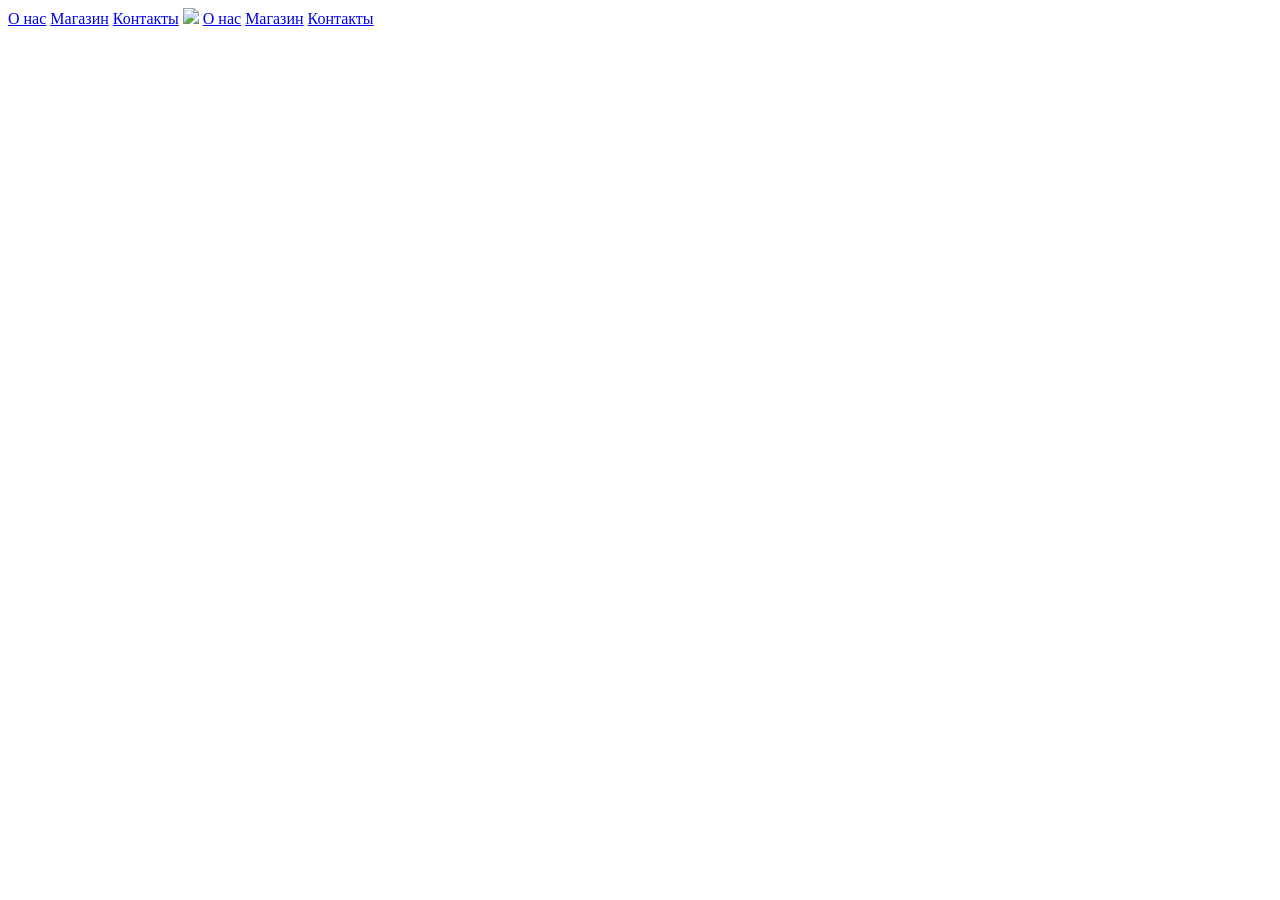
==== public/index.html @ 7486ebce "Create index.html" ====
<!DOCTYPE html><html lang="ru"><head>	<meta charset="UTF-8">	<meta name="viewport" content="width=device-width, initial-scale=1.0">	<title>Document</title>	<link rel="stylesheet", href="/css/main.min.css">	<link rel="preconnect" href="https://fonts.googleapis.com"><link rel="preconnect" href="https://fonts.gstatic.com" crossorigin><link href="https://fonts.googleapis.com/css2?family=Ruda:wght@400..900&display=swap" rel="stylesheet"><link href="https://fonts.googleapis.com/css2?family=Roboto:ital,wght@0,100..900;1,100..900&family=Ruda:wght@400..900&display=swap" rel="stylesheet">	<script src="/js/main.js"></script></head><body>	<header class="header">	<div class="container">		<div class="links_header">					<a href="#" class="header_link1">О нас</a>					<a href="#" class="header_link2">Магазин</a>					<a href="#" class="header_link3">Контакты</a>					<a href=""><picture><source srcset="#" type="image/webp"><img src="#"></picture></a>					<a href="#" class="header_link1">О нас</a>					<a href="#" class="header_link2">Магазин</a>					<a href="#" class="header_link3">Контакты</a>							</div>				</header>	<main class="main">    <div class="contain">            </div></main>    	<footer>    </footer></body></html>
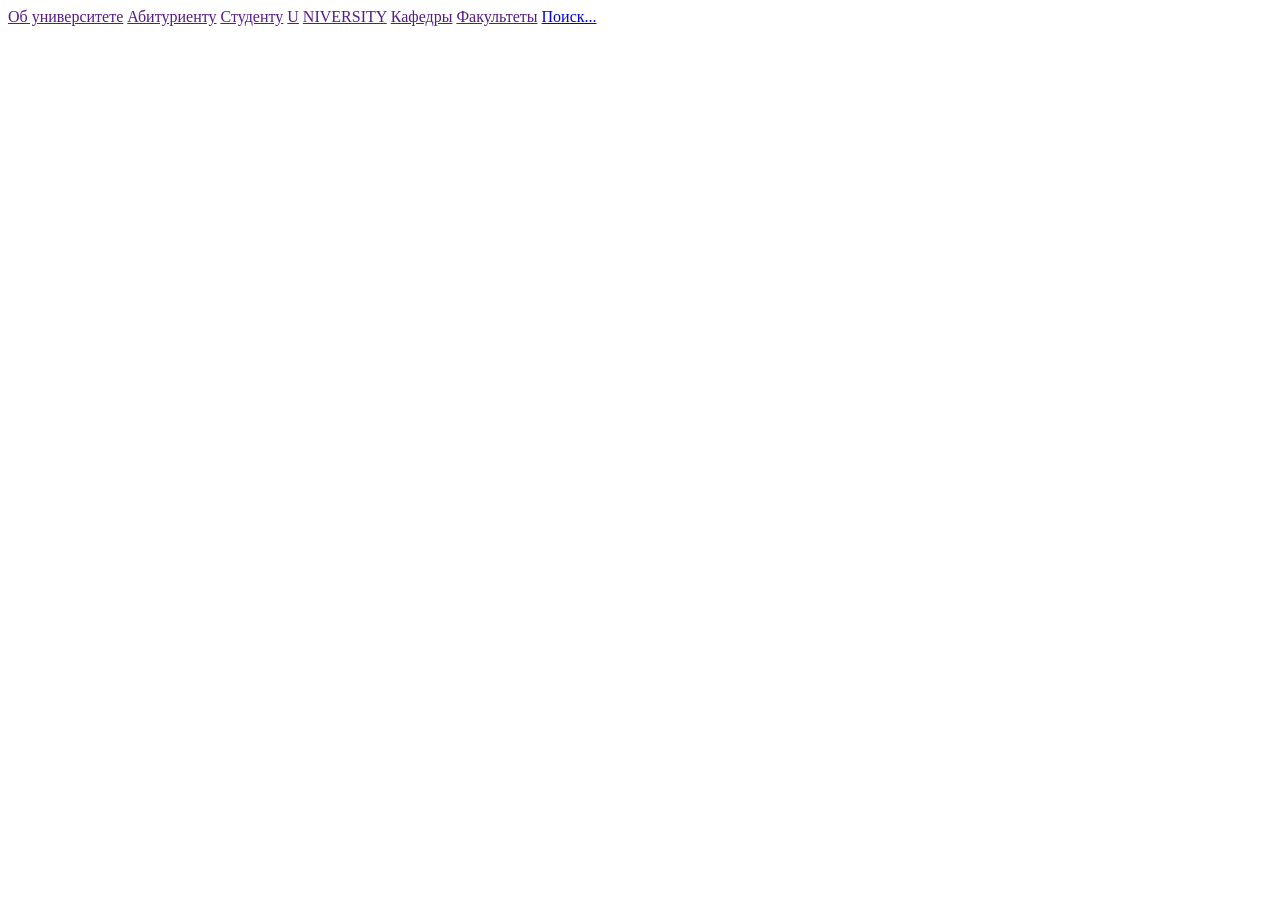
==== commit 4696bdaf: "Update index.html" ====
--- a/public/index.html
+++ b/public/index.html
@@ -5,32 +5,45 @@
 	<meta name="viewport" content="width=device-width, initial-scale=1.0"> 	<title>Document</title> 	<link rel="stylesheet", href="/css/main.min.css">-	<link rel="preconnect" href="https://fonts.googleapis.com"> <link rel="preconnect" href="https://fonts.gstatic.com" crossorigin>-<link href="https://fonts.googleapis.com/css2?family=Ruda:wght@400..900&display=swap" rel="stylesheet">-<link href="https://fonts.googleapis.com/css2?family=Roboto:ital,wght@0,100..900;1,100..900&family=Ruda:wght@400..900&display=swap" rel="stylesheet">+<link rel="preconnect" href="https://fonts.googleapis.com">+<link href="https://fonts.googleapis.com/css2?family=Abyssinica+SIL&family=Roboto:ital,wght@0,100..900;1,100..900&display=swap" rel="stylesheet">+<link href="https://fonts.googleapis.com/css2?family=Abyssinica+SIL&family=Roboto:ital,wght@0,100..900;1,100..900&display=swap" rel="stylesheet"> 	<script src="/js/main.js"></script> </head> <body>  	<header class="header"> 	<div class="container">-		<div class="links_header">-					<a href="#" class="header_link1">О нас</a>-					<a href="#" class="header_link2">Магазин</a>-					<a href="#" class="header_link3">Контакты</a>-					<a href=""><picture><source srcset="#" type="image/webp"><img src="#"></picture></a>-					<a href="#" class="header_link1">О нас</a>-					<a href="#" class="header_link2">Магазин</a>-					<a href="#" class="header_link3">Контакты</a>-					+		+		<div class="head_back">+			<div class="header_links">+			<a href="" class="head_link1">Об университете</a>+			<a href="" class="head_link2">Абитуриенту</a>+			<a href="" class="head_link3">Студенту</a>+			<a href="" class="head_link4">U</a>+			<a href="" class="head_link5">NIVERSITY</a>+			<a href="" class="head_link6">Кафедры</a>+			<a href="" class="head_link7">Факультеты</a>+			<a href="head_link8" class="head_link8">Поиск...</a>+		</div> 		</div> 		+	</div>	 	 	 </header> 	<main class="main">     <div class="contain">+        +    </div>+    <div class="contain2">+        +    </div>+    <div class="contain3">+        +    </div>+    <div class="contain4">              </div> </main>
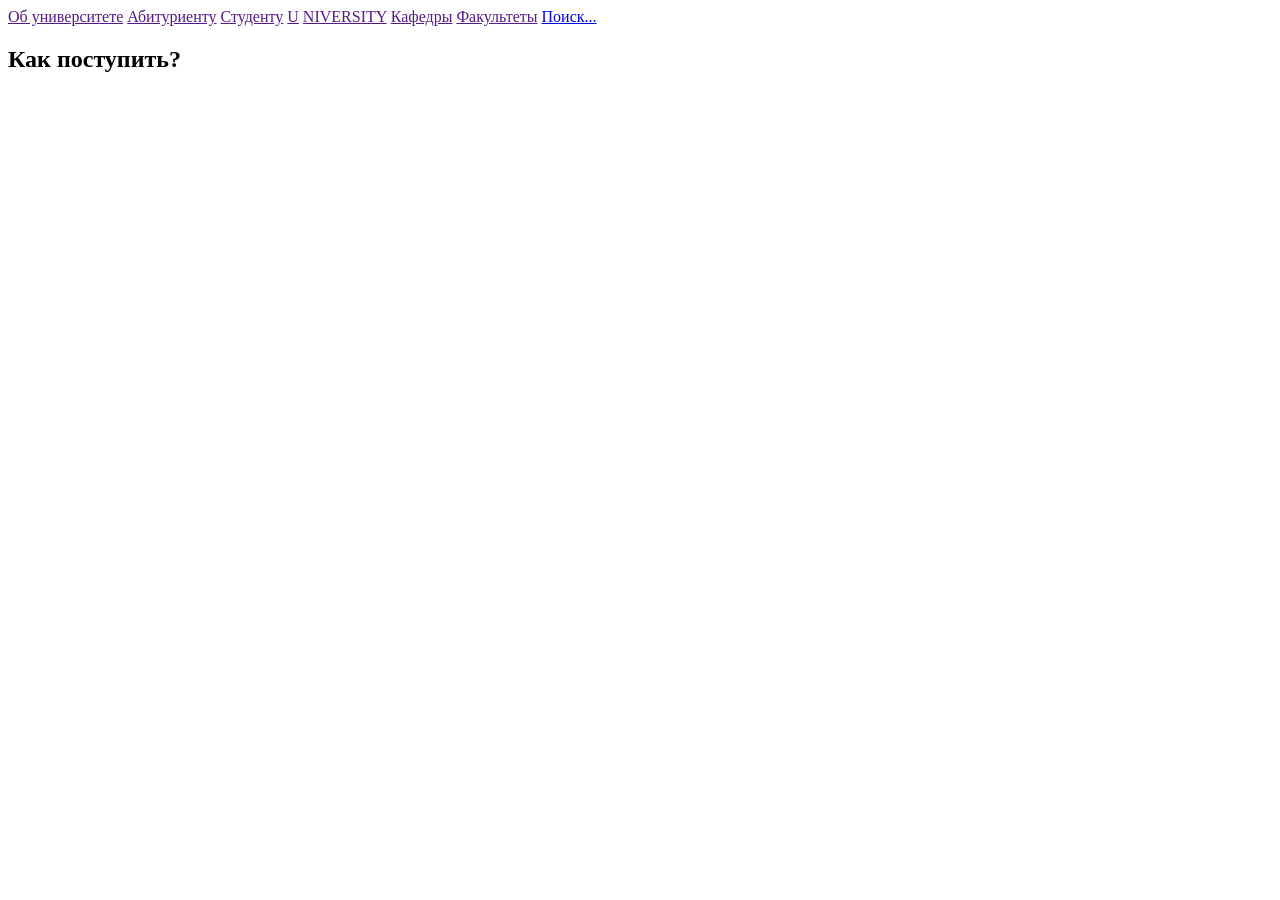
==== commit 670e3e24: "Update index.html" ====
--- a/public/index.html
+++ b/public/index.html
@@ -35,7 +35,12 @@
 </header> 	<main class="main">     <div class="contain">-        +        <h2>Как поступить?</h2>+        <div class="clock_lane_contain"></div>+        <div class="clock_lane_contain_outline1"></div>+        <div class="clock_lane_contain_outline2"></div>+        <div class="clock_lane_contain_outline3"></div>+        <div class="clock_lane_contain_outline4"></div>     </div>     <div class="contain2">         
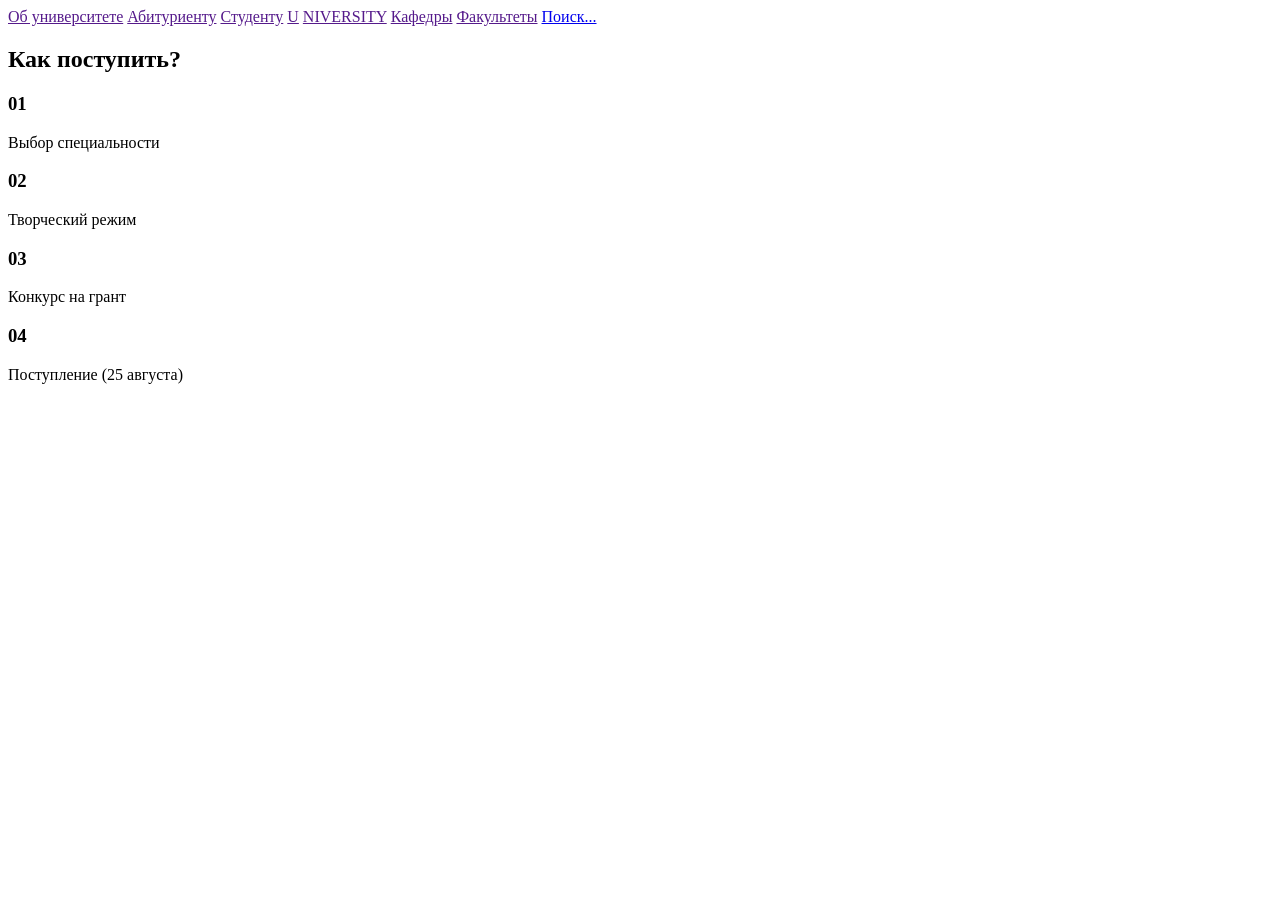
==== commit a271de55: "Update index.html" ====
--- a/public/index.html
+++ b/public/index.html
@@ -41,6 +41,24 @@
         <div class="clock_lane_contain_outline2"></div>         <div class="clock_lane_contain_outline3"></div>         <div class="clock_lane_contain_outline4"></div>+        <div class="contain_elemnts_blocks">+        <div class="O1">+            <h3>01</h3>+            <p class="O1_title_1">Выбор специальности</p>+        </div>+        <div class="O2">+            <h3>02</h3>+            <p class="O1_title_2">Творческий режим</p>+        </div>+        <div class="O3">+            <h3>03</h3>+            <p class="O1_title_3">Конкурс на грант</p>+        </div>+        <div class="O4">+            <h3>04</h3>+            <p class="O1_title_4">Поступление (25 августа)</p>+        </div>+        </div>     </div>     <div class="contain2">         
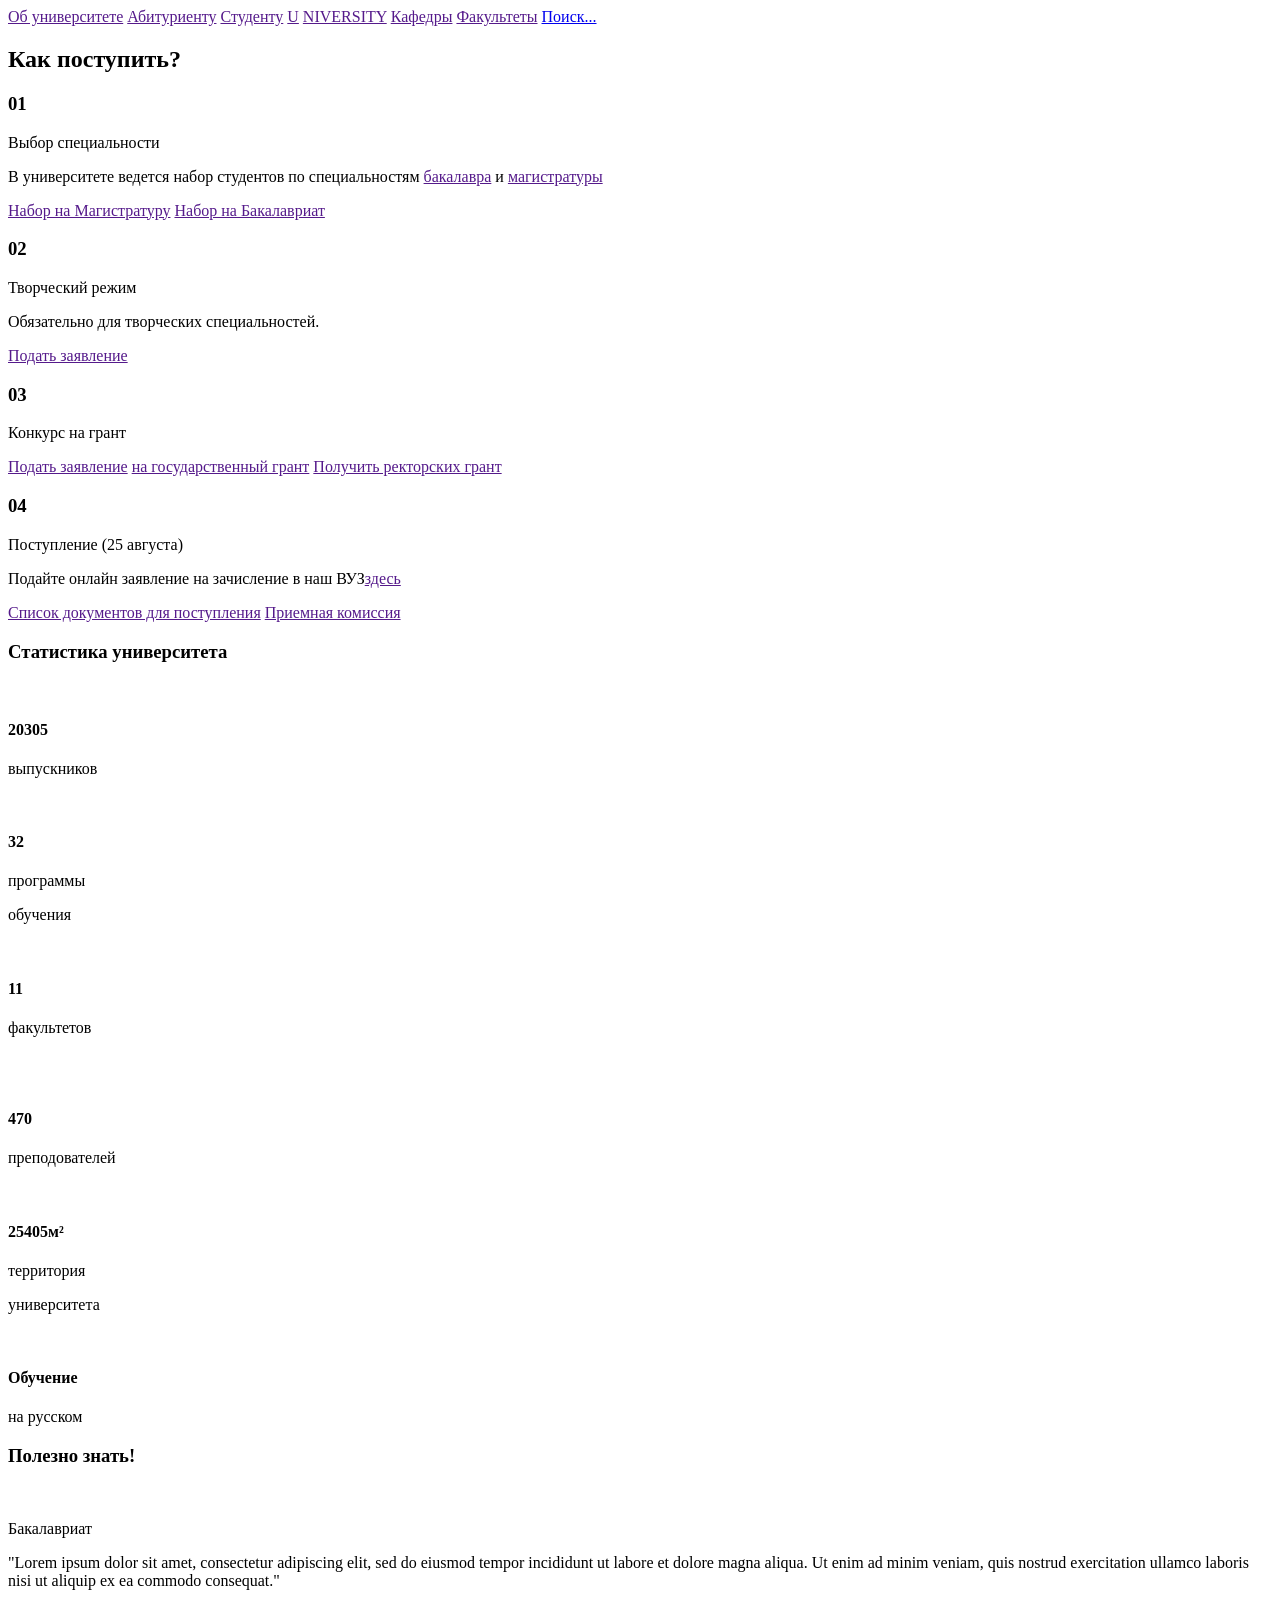
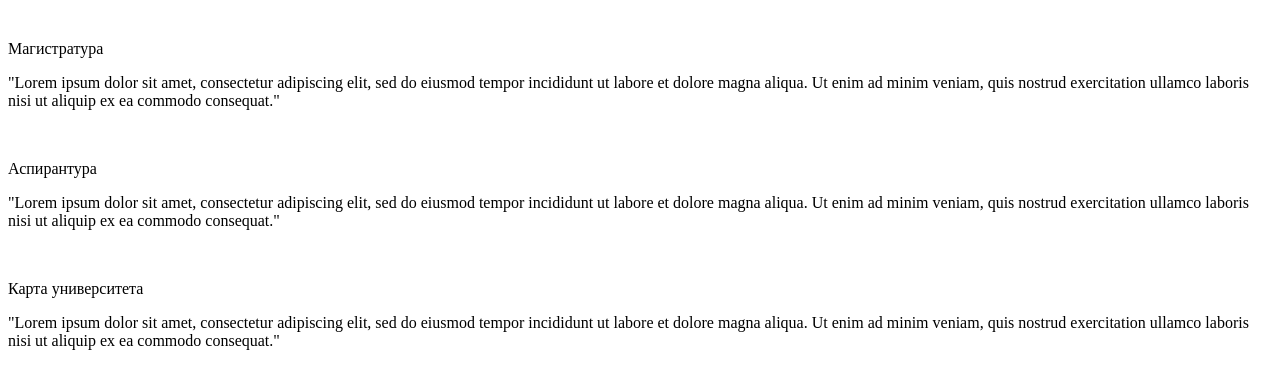
==== commit 57566ac6: "Update index.html" ====
--- a/public/index.html
+++ b/public/index.html
@@ -45,26 +45,99 @@
         <div class="O1">             <h3>01</h3>             <p class="O1_title_1">Выбор специальности</p>+            <p class="O1_title_desc_1">В университете ведется набор студентов по специальностям <a href="" class="O1_title_desc_1_link1">бакалавра</a> и <a href="" class="O1_title_desc_1_link2">магистратуры</a></p>+            <a href="" class="O1_title_desc_1_link7">Набор на Магистратуру</a>+            <a href="" class="O1_title_desc_1_link8">Набор на Бакалавриат</a>         </div>         <div class="O2">             <h3>02</h3>             <p class="O1_title_2">Творческий режим</p>+            <p class="O1_title_desc_2">Обязательно для творческих специальностей.</p>+            <a href="" class="O1_title_desc_1_link3">Подать заявление</a>         </div>         <div class="O3">             <h3>03</h3>             <p class="O1_title_3">Конкурс на грант</p>+            <a href="" class="O1_title_desc_1_link4">Подать заявление</a>+            <a href="" class="O1_title_desc_1_link5">на государственный грант</a>+            <a href="" class="O1_title_desc_1_link6">Получить ректорских грант</a>         </div>         <div class="O4">             <h3>04</h3>             <p class="O1_title_4">Поступление (25 августа)</p>+            <p class="O1_title_desc_3">Подайте онлайн заявление на зачисление в наш ВУЗ<a href="" class="O1_title_desc_1_link9">здесь</a></p>+            <a href="" class="O1_title_desc_1_link10">Список документов для поступления</a>+            <a href="" class="O1_title_desc_1_link11">Приемная комиссия</a>         </div>         </div>     </div>     <div class="contain2">+        <h3 class="contain2_h3">Статистика университета</h3>+        <div class="contain2_blcok1">+            <picture><source srcset="../../img/StudentMale.webp" type="image/webp"><img src="../../img/StudentMale.png" alt="" class=""></picture>+            <h4>20305</h4>+            <p>выпускников</p>+        </div>+        <div class="contain2_blcok2">+            <picture><source srcset="../../img/Mortarboard.webp" type="image/webp"><img src="../../img/Mortarboard.png" alt=""></picture>+            <h4>32</h4>+            <p>программы</p>+            <p>обучения</p>+        </div>+        <div class="contain2_blcok3">+            <picture><source srcset="../../img/Course.webp" type="image/webp"><img src="../../img/Course.png" alt=""></picture>+            <h4>11</h4>+            <p>факультетов</p>+        </div>         +            <picture><source srcset="../../img/Rectangle6.webp" type="image/webp"><img src="../../img/Rectangle6.png" alt="" class="contain2_blcok4"></picture>+        +        <picture><source srcset="../../img/Rectangle5.webp" type="image/webp"><img src="../../img/Rectangle5.png" alt="" class="contain2_blcok5"></picture>+        <div class="contain2_blcok6">+            <picture><source srcset="../../img/Mortarboard.webp" type="image/webp"><img src="../../img/Mortarboard.png" alt=""></picture>+            <h4>470</h4>+            <p>преподователей</p>+        </div>+        <div class="contain2_blcok7">+            <picture><source srcset="../../img/FloorPlan.webp" type="image/webp"><img src="../../img/FloorPlan.png" alt=""></picture>+            <h4>25405м²</h4>+            <p>территория</p> +            <p>университета</p>+        </div>+        <div class="contain2_blcok8">+            <picture><source srcset="../../img/Language.webp" type="image/webp"><img src="../../img/Language.png" alt=""></picture>+            <h4>Обучение</h4>+            <p>на русском</p>+        </div>     </div>     <div class="contain3">+        <h3>Полезно знать!</h3>+        <div class="contain3_blcok1">+                <picture><source srcset="../../img/Mortarboard.webp" type="image/webp"><img src="../../img/Mortarboard.png" alt="" class="contain3_block1_link1-1"></picture>+                <a href=""><picture><source srcset="../../img/Arrow1.webp" type="image/webp"><img src="../../img/Arrow1.png" alt=""></picture></a>+                <p>Бакалавриат</p>+                <p>"Lorem ipsum dolor sit amet, consectetur adipiscing elit, sed do eiusmod tempor incididunt ut labore et dolore magna aliqua. Ut enim ad minim veniam, quis nostrud exercitation ullamco laboris nisi ut aliquip ex ea commodo consequat."</p> +            </div>         +        <div class="contain3_blcok2">+            <picture><source srcset="../../img/Mortarboard.webp" type="image/webp"><img src="../../img/Mortarboard.png" alt="" class="contain3_block1_link1-2"></picture>+            <a href=""><picture><source srcset="../../img/Arrow3.webp" type="image/webp"><img src="../../img/Arrow3.png" alt=""></picture></a>+            <p>Магистратура</p>+            <p>"Lorem ipsum dolor sit amet, consectetur adipiscing elit, sed do eiusmod tempor incididunt ut labore et dolore magna aliqua. Ut enim ad minim veniam, quis nostrud exercitation ullamco laboris nisi ut aliquip ex ea commodo consequat."</p> +        </div>+        <div class="contain3_blcok3">+            <picture><source srcset="../../img/Mortarboard.webp" type="image/webp"><img src="../../img/Mortarboard.png" alt="" class="contain3_block1_link1-3"></picture>+            <a href=""><picture><source srcset="../../img/Arrow3.webp" type="image/webp"><img src="../../img/Arrow3.png" alt=""></picture></a>+            <p>Аспирантура</p>+            <p>"Lorem ipsum dolor sit amet, consectetur adipiscing elit, sed do eiusmod tempor incididunt ut labore et dolore magna aliqua. Ut enim ad minim veniam, quis nostrud exercitation ullamco laboris nisi ut aliquip ex ea commodo consequat."</p> +        </div>+        <div class="contain3_blcok4">+            <picture><source srcset="../../img/Map.webp" type="image/webp"><img src="../../img/Map.png" alt="" class="contain3_block1_link1-4"></picture>+            <a href=""><picture><source srcset="../../img/Arrow3.webp" type="image/webp"><img src="../../img/Arrow3.png" alt=""></picture></a>+            <p>Карта университета</p>+            <p>"Lorem ipsum dolor sit amet, consectetur adipiscing elit, sed do eiusmod tempor incididunt ut labore et dolore magna aliqua. Ut enim ad minim veniam, quis nostrud exercitation ullamco laboris nisi ut aliquip ex ea commodo consequat."</p> +            +        </div>     </div>     <div class="contain4">         
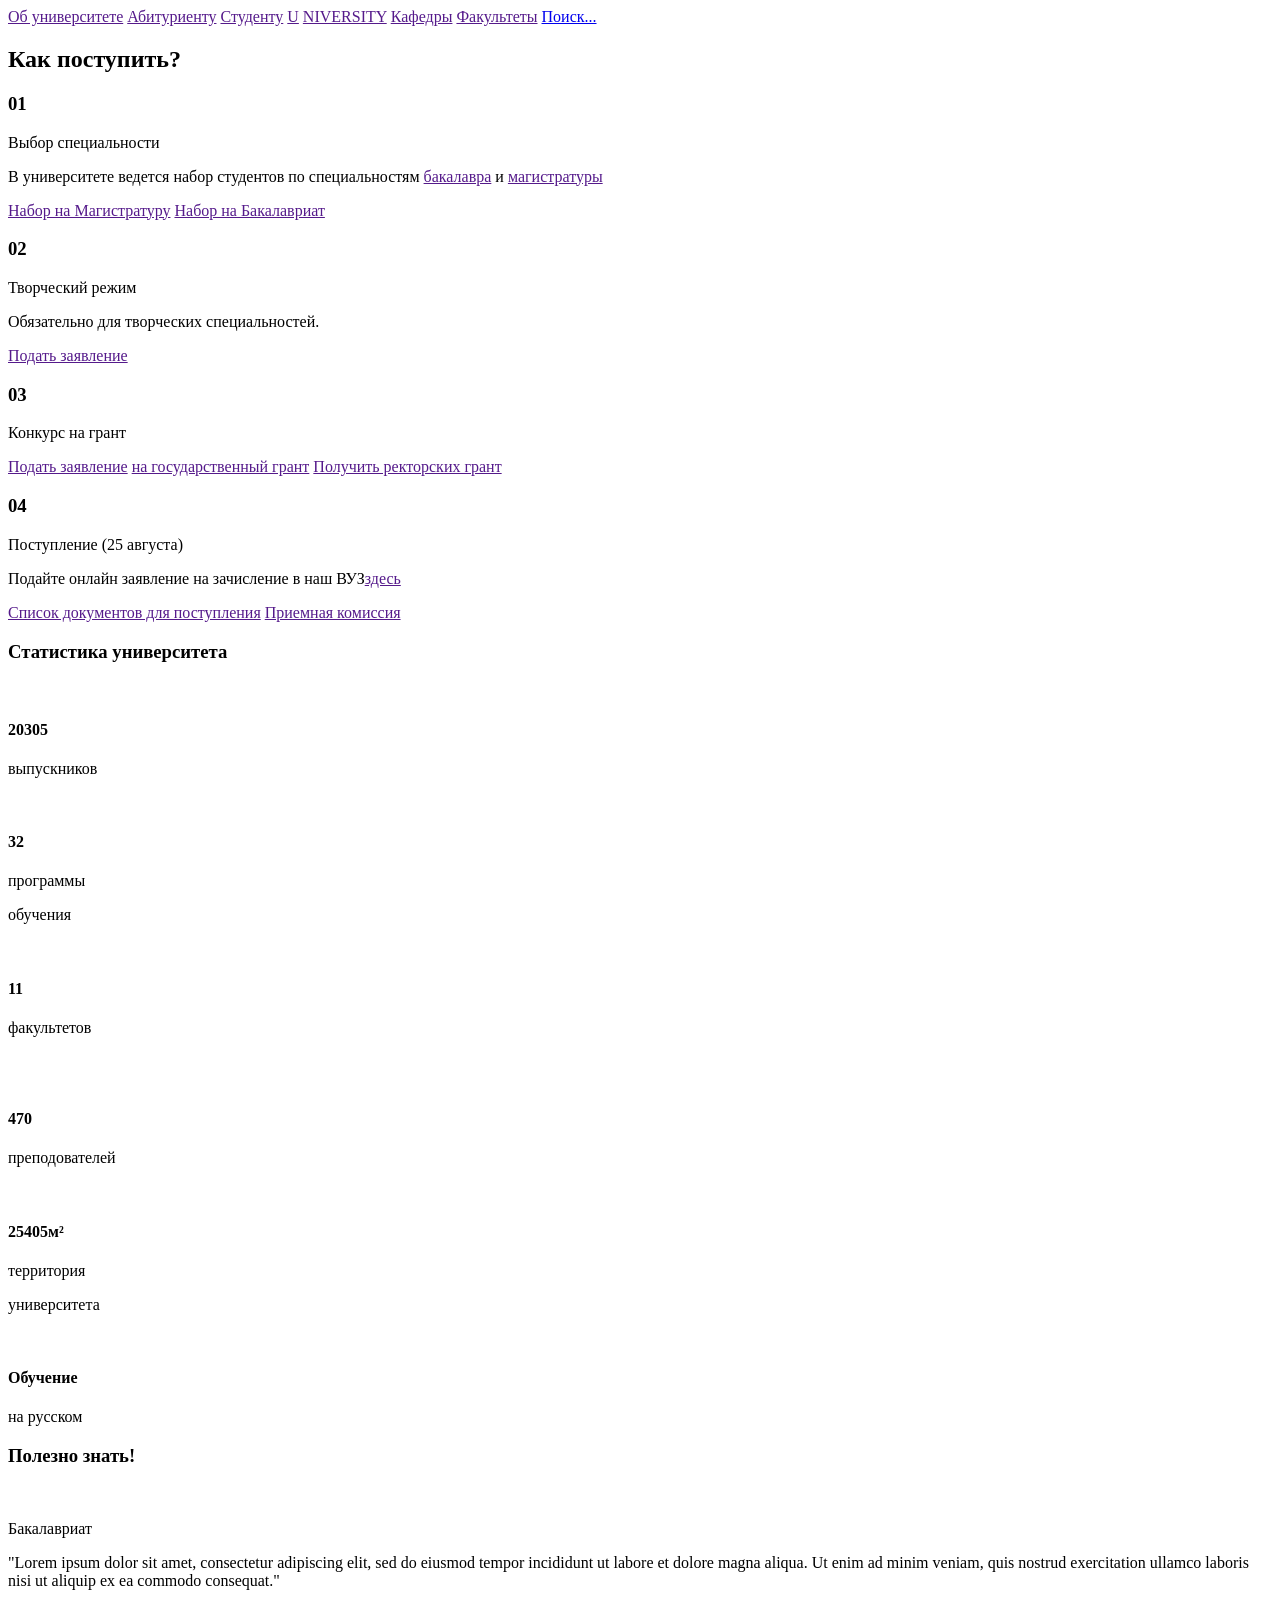
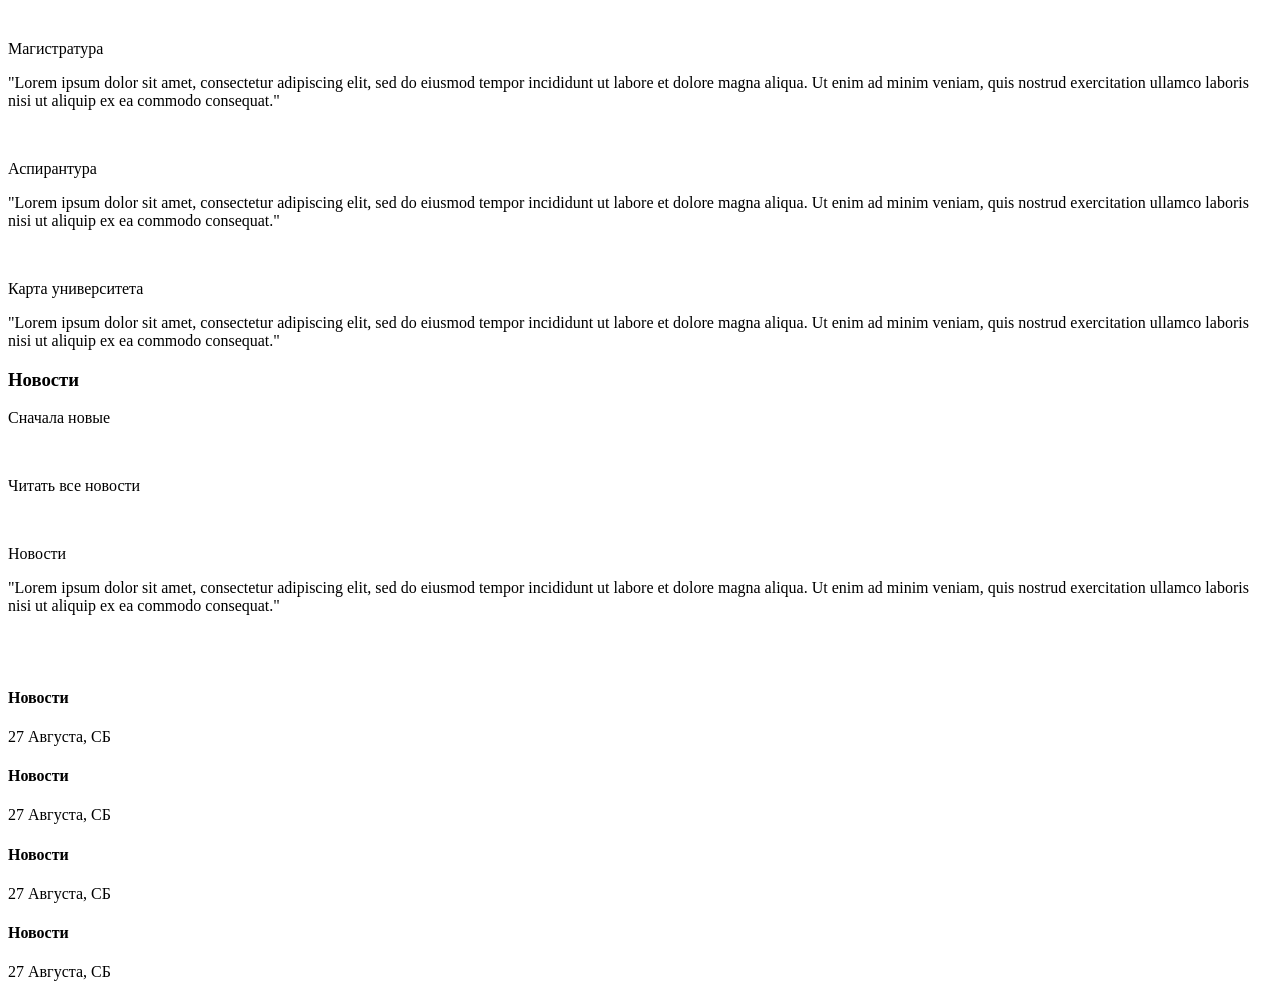
==== commit 9a7cf939: "Update index.html" ====
--- a/public/index.html
+++ b/public/index.html
@@ -140,7 +140,59 @@
         </div>     </div>     <div class="contain4">-        +        <h3>Новости</h3>+        <div class="contain4_block1_first_news">+            <p>Сначала новые</p>+            <picture><source srcset="../../img/FilterMail.webp" type="image/webp"><img src="../../img/FilterMail.png" alt="" class="FilterMail"></picture>+        </div>+        <div class="contain4_block1_allnews">+            <p>Читать все новости</p>+        </div>+        <div class="image_block_4">+            <picture><source srcset="../../img/tan.webp" type="image/webp"><img src="../../img/tan.png" alt=""></picture>+        </div>+        <div class="newss">+            <p>Новости</p>+            <p>"Lorem ipsum dolor sit amet, consectetur adipiscing elit, sed do eiusmod tempor incididunt ut labore et dolore magna aliqua. Ut enim ad minim veniam, quis nostrud exercitation ullamco laboris nisi ut aliquip ex ea commodo consequat."</p>+        </div>+        <div class="switch_block">+            <a href="" class="switch_block_1"></a>+            <a href="" class="switch_block_2"></a>+            <a href="" class="switch_block_3"></a>+            <a href="" class="switch_block_4"></a>+            <a href="" class="switch_block_5"></a>+            <a href="" class="switch_block_6"></a>+            <div class="contain4_blcok1">+                <a href=""><picture><source srcset="../../img/Arrow4.webp" type="image/webp"><img src="../../img/Arrow4.png" alt=""></picture></a>+            </div>+            <div class="contain4_blcok2">+                <a href=""><picture><source srcset="../../img/Arrow3.webp" type="image/webp"><img src="../../img/Arrow3.png" alt=""></picture></a>+            </div>+        </div> +        <div class="line_1"></div>+        <div class="inner_block_cont4">+            <div class="inner_block_cont4_1">+                <h4>Новости</h4>+                <p>27 Августа, СБ</p>+                <p></p>+            </div>+            <div class="inner_block_cont4_2">+                <h4>Новости</h4>+                <p>27 Августа, СБ</p>+                <p></p>+            </div>+            +            <div class="inner_block_cont4_4">+                <h4>Новости</h4>+                <p>27 Августа, СБ</p>+                <p></p>+            </div>+            <div class="inner_block_cont4_5">+                <h4>Новости</h4>+                <p></p>+                <p>27 Августа, СБ</p>+            </div>+        </div>      </div> </main>     
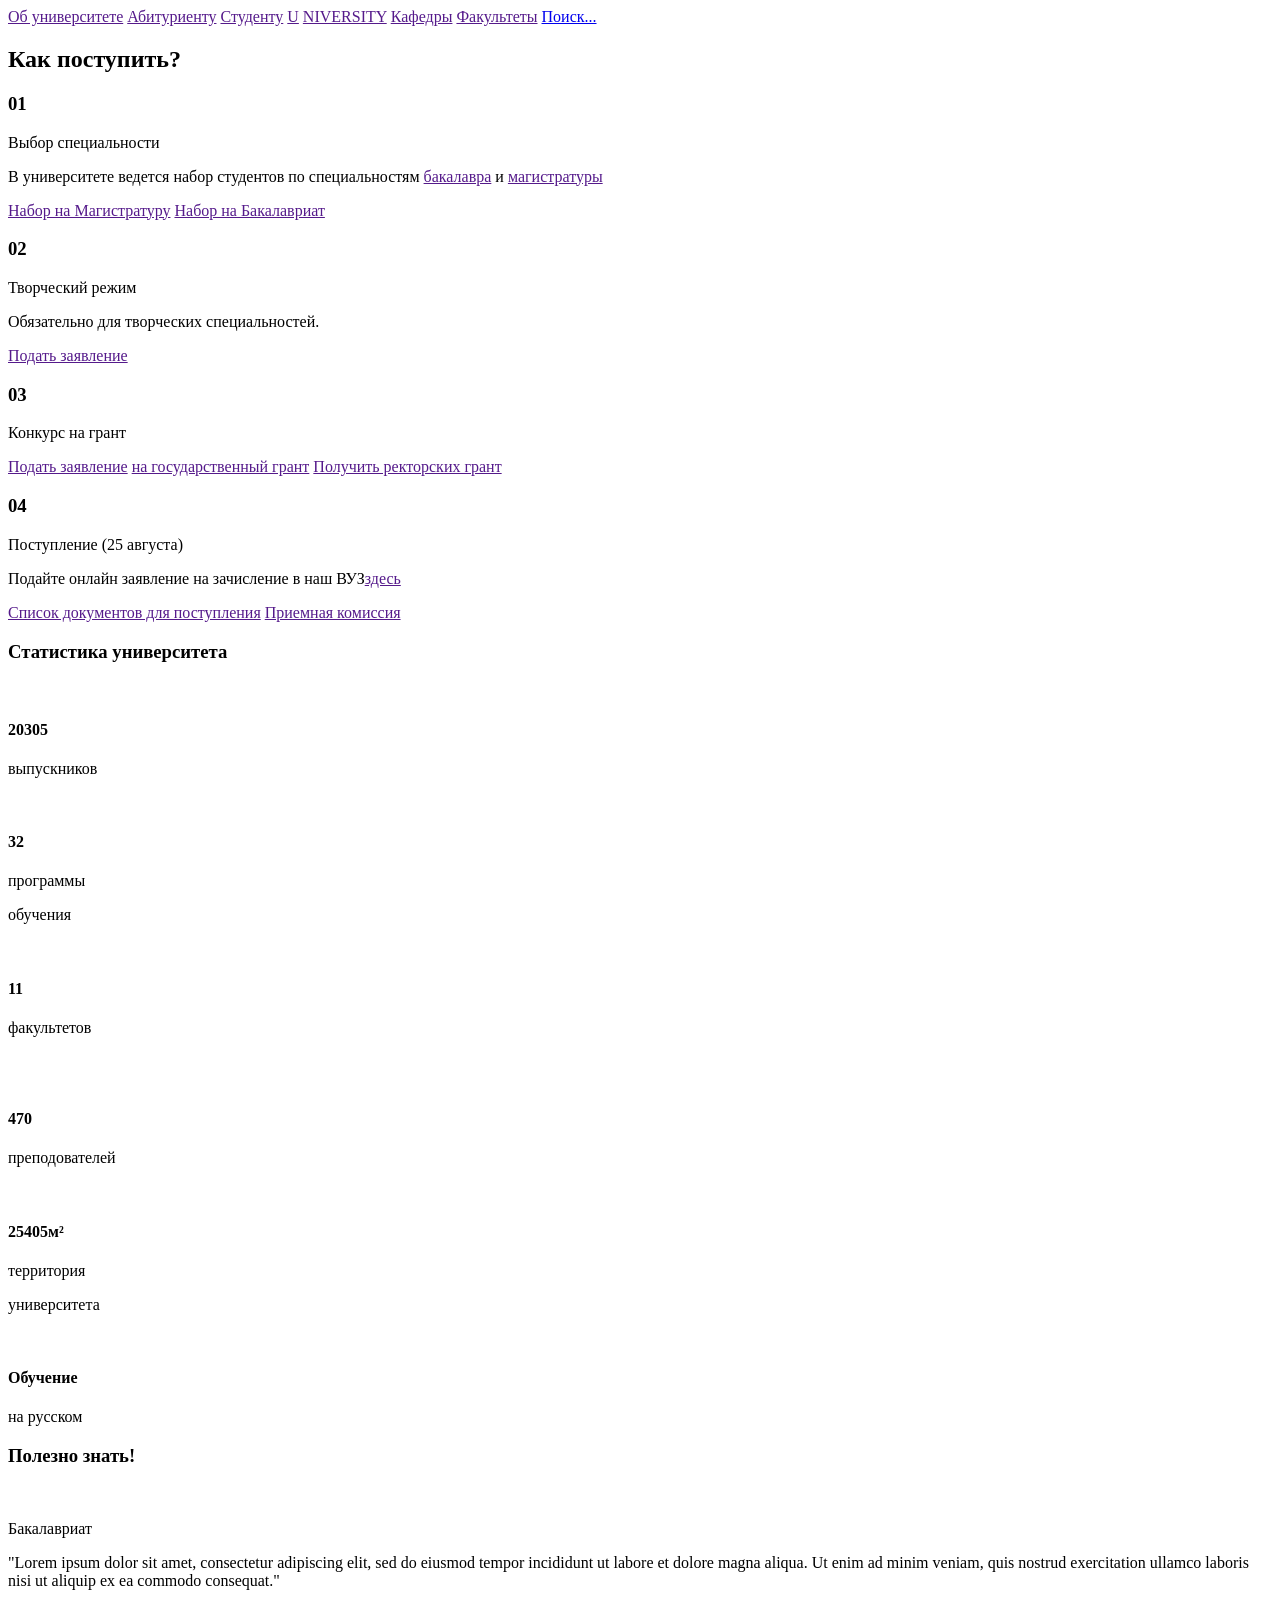
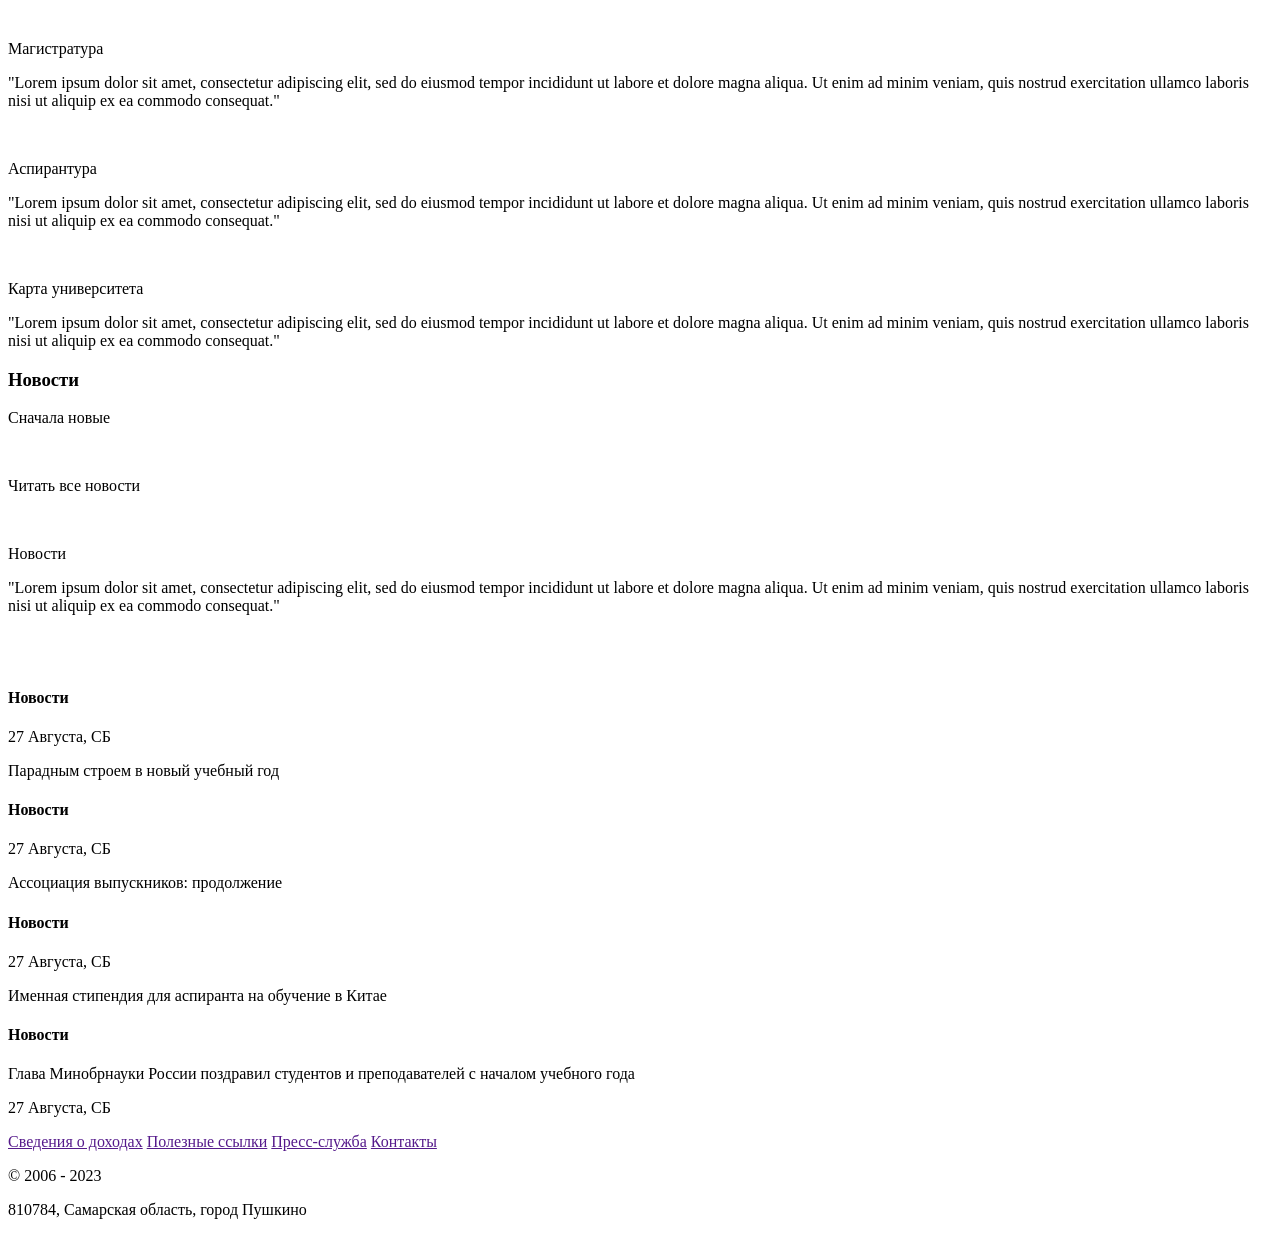
==== commit 50337408: "Update index.html" ====
--- a/public/index.html
+++ b/public/index.html
@@ -174,25 +174,39 @@
             <div class="inner_block_cont4_1">                 <h4>Новости</h4>                 <p>27 Августа, СБ</p>-                <p></p>+                <p>Парадным строем в новый учебный год</p>             </div>             <div class="inner_block_cont4_2">                 <h4>Новости</h4>                 <p>27 Августа, СБ</p>-                <p></p>+                <p>Ассоциация выпускников: продолжение</p>             </div>                          <div class="inner_block_cont4_4">                 <h4>Новости</h4>                 <p>27 Августа, СБ</p>-                <p></p>+                <p>Именная стипендия для аспиранта на обучение в Китае</p>             </div>             <div class="inner_block_cont4_5">                 <h4>Новости</h4>-                <p></p>+                <p>Глава Минобрнауки России поздравил студентов и преподавателей с началом учебного года</p>                 <p>27 Августа, СБ</p>             </div>         </div> +    </div>+    <div class="contain5">+        <div class="links_block5_list">+            <a href="">Сведения о доходах</a>+            <a href="">Полезные ссылки</a>+            <a href="">Пресс-служба</a>+            <a href="">Контакты</a>+        </div>+        <div class="data_footer">+            <p>© 2006 - 2023</p>+        </div>+        <div class="footer_adress">+            <p>810784, Самарская область, город Пушкино</p>+        </div>     </div> </main>     
